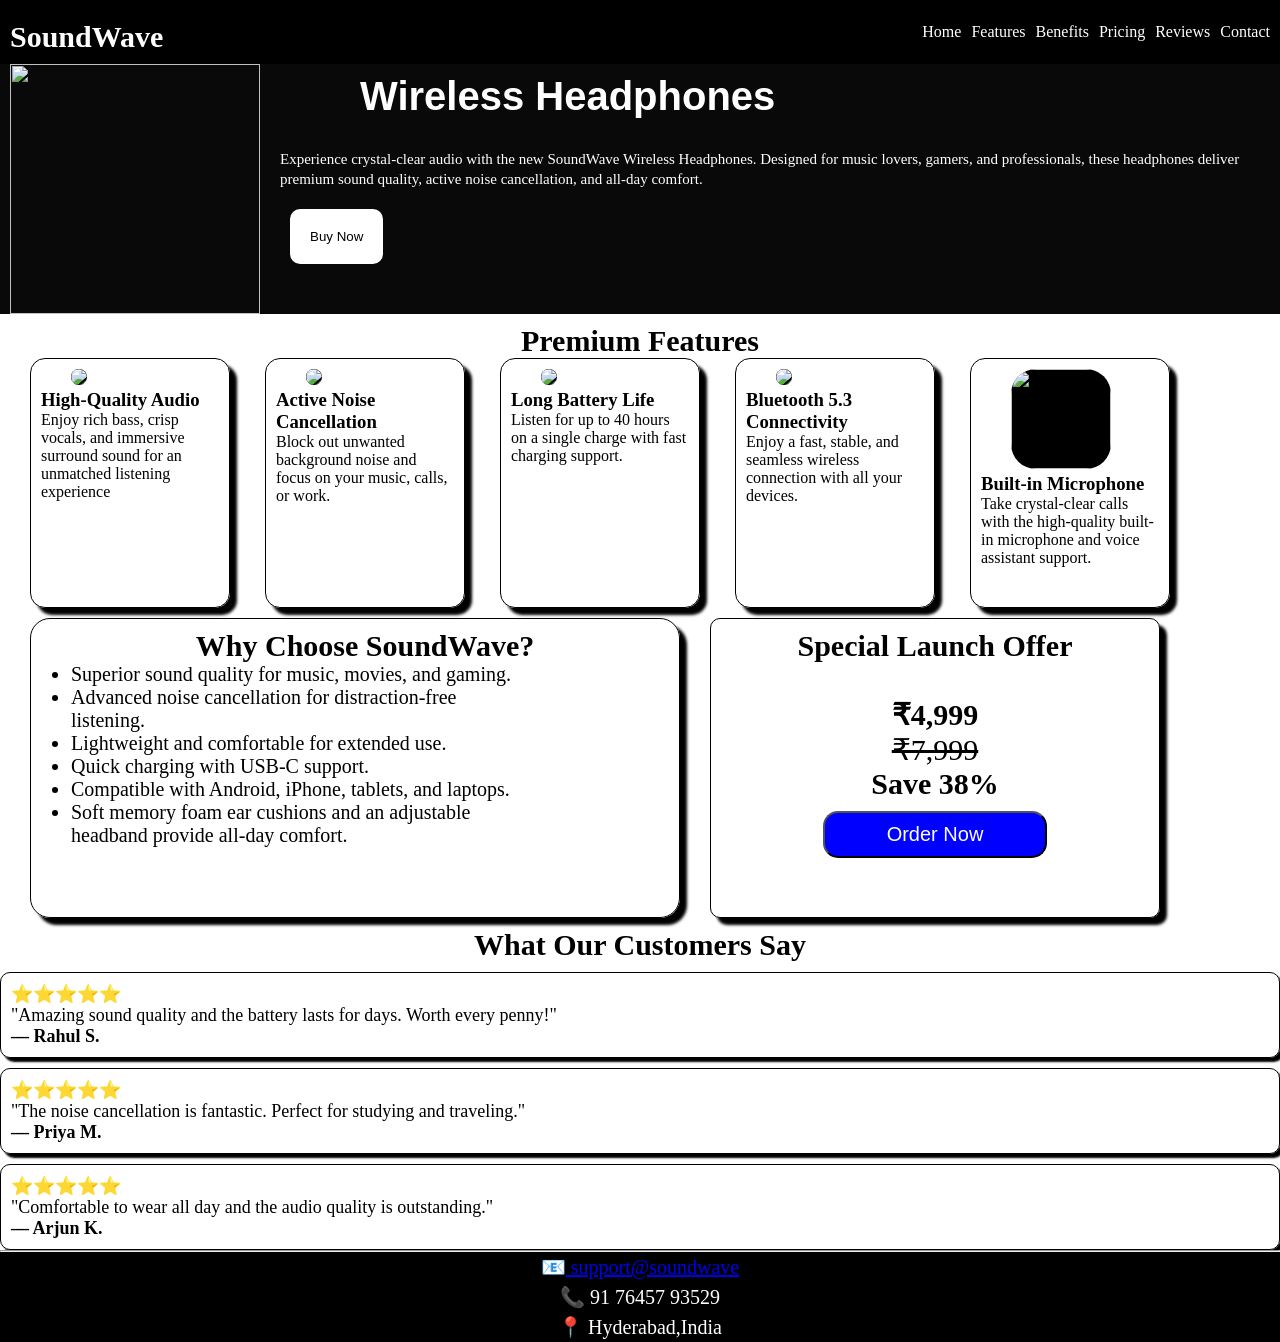
==== minor_project-2/index.html @ 2e13e32b "Organize projects into separate folders and add Minor Project 2" ====
<!DOCTYPE html>
<html lang="en">
<head>
    <meta charset="UTF-8">
    <meta name="viewport" content="width=device-width, initial-scale=1.0">
    <title>Minor Project 2</title>
</head>

    <link rel="stylesheet" href="style.css">

<body>
    
    <header>
    <nav>
        <h2>SoundWave</h2>
            <div class="navbar">
                <a href="#hero">Home</a>
                 <a href="#features">Features</a>
                  <a href="#benefits">Benefits</a>
                  <a href="#pricing">Pricing</a>
                  <a href="#reviews">Reviews</a>
                    <a href="#contact">Contact</a>

            </div>
    </header>
    
    <main>

        <section id="hero">
            <img  src="https://i.pinimg.com/736x/ea/27/d0/ea27d0baa1ea9b52c38a93477731c777.jpg">
        <div>
                <h2>Wireless Headphones</h2>
                <p>Experience crystal-clear audio with the new SoundWave Wireless Headphones. Designed for music lovers, gamers, and professionals, these headphones deliver premium sound quality, active noise cancellation, and all-day comfort.</p>
                <button>Buy Now</button>
         </div>
        </section>

        <h2>Premium Features</h2>
        <section id="features">
            
            <div>
                <img src="/music.jpeg">
                <h3>High-Quality Audio</h3>
                <p>Enjoy rich bass, crisp vocals, and immersive surround sound for an unmatched listening experience</p>
            </div>

            <div>
                <img src="/noise.jpeg">
                <h3>Active Noise Cancellation</h3>
                <p>Block out unwanted background noise and focus on your music, calls, or work.</p>
            </div>

            <div>
                <img src="/battery. for free">
                <h3>Long Battery Life</h3>
                <p>Listen for up to 40 hours on a single charge with fast charging support.</p>
            </div>

            <div>
                <img src="/bluetooth.jpeg">
                <h3>Bluetooth 5.3 Connectivity</h3>
                <p>Enjoy a fast, stable, and seamless wireless connection with all your devices.</p>
            </div>

            <div>
                <img src="/microphone.jpeg" height="100px">
                <h3>Built-in Microphone</h3>
                <p>Take crystal-clear calls with the high-quality built-in microphone and voice assistant support.</p>
            </div>

           

        </section>
       
        <div class="merge">
          <section id="benefits">
            <h2>Why Choose SoundWave?</h2>
            <div>
            
           <ul>
                <li>Superior sound quality for music, movies, and gaming.</li>
                <li>Advanced noise cancellation for distraction-free listening.</li>
                <li>Lightweight and comfortable for extended use.</li>
                <li>Quick charging with USB-C support.</li>
                <li>Compatible with Android, iPhone, tablets, and laptops.</li>
                <li>Soft memory foam ear cushions and an adjustable headband provide all-day comfort.</li>
            </ul>
            </div>
            
        </section>

        <section id="pricing">
            <div>
            <h2>Special Launch Offer</h2><br>
           
            <strong>₹4,999</strong><br>
            <del>₹7,999</del><br>
            <strong>Save 38%</strong><br>
            <button>Order Now</button>
            </div>
           
        </section>
        </div>
        <h2>What Our Customers Say</h2>
         <section id="reviews">
            <div>
            <p>⭐⭐⭐⭐⭐</p>
            <p>"Amazing sound quality and the battery lasts for days. Worth every penny!"</p>
            <h4>— Rahul S.</h4>
            </div>

            <div>
                <p>⭐⭐⭐⭐⭐</p>
                <p>"The noise cancellation is fantastic. Perfect for studying and traveling."</p>
                <h4>— Priya M.</h4>
            </div>

            <div>
                <p>⭐⭐⭐⭐⭐</p>
                <p>"Comfortable to wear all day and the audio quality is outstanding."</p>
                <h4>— Arjun K.</h4>
            </div>
        </section>

         
    </main>
<hr>
    <footer>
        <section id="contact">
            <p>📧<a href="support@soundwave"> support@soundwave</a></p>
            <p>📞 91 76457 93529</p>
            <p>📍 Hyderabad,India</p>
            
        </section>

    </footer>

            
    </nav>
</body>
</html>
---- minor_project-2/style.css ----
*{
    margin:0;
    box-sizing: border-box;
}


nav{
    background-color: black;
    color:white;
    display :flex;
    justify-content: space-between;
    padding:10px;
    flex-wrap: wrap;
    
    
}

.navbar{
    display:flex;
    gap:10px;
    align-items: center;
    flex-wrap: wrap;
}
.navbar a{
    color:white;
    text-decoration: none;
}
.navbar a:hover{
    color:rgb(240, 207, 17)
}

#hero{
    background-color: rgb(9, 9, 9);
    height:250px;
    max-height: 500px;
    display: flex;
    /* flex-wrap: wrap; */
    
     
     
     
}

  #hero div h2{
    margin-left:100px ;
    color:white;
    font-family: Arial, Helvetica, sans-serif;
    font-size: 40px;
    display:flex;
    flex-wrap: wrap;
    
}
#hero div p{
    color:white;
    margin-top: 10px;
    font-size: 15px;
    padding: 20px;
    line-height: 20px;
    flex-wrap: wrap;
}
#hero div button{
    border:none;
    border-radius: 10px;
    color:black;
    background-color: white;
    padding:20px;
    margin-left: 30px;
   
}
#hero div button:hover{
    background-color: blue;
}
    

#hero img{
   margin-left:10px ;
   width:100%;
    max-width:250px;
    height:250px;
}
#features{
     display: grid;
     grid-template-columns: repeat(5,200px);
     gap:35px;
     margin-left: 20px;
     
    
    
}
.merge{
    display:flex;
    gap:30px;
    flex-wrap: wrap;
   
}

#features div{
    width:100%;
    max-width:200px;
    height:250px;
    border:1px solid black;
    padding:10px;
    margin-left: 10px;
    justify-content: center;
    border-radius: 15px;
    box-shadow: 7px 7px 3px black;
    
     

    
    

}
 h2{
    text-align: center;
    font-size: 30px;
    font-family:Georgia, 'Times New Roman', Times, serif;
     margin-top: 10px;
}
#features div img{
    width: 100%;
    max-width:100px;
    background-color: black;
    border-radius: 25px;
    margin-left: 30px;
}
#benefits{
    width: 100%;
    max-width:650px;
    border:1px solid black;
    margin-top: 10px;
    border-radius:20px;
    margin-left:30px;
    box-shadow: 7px 7px 3px black;
    
}

#benefits h2{
    margin-left: 20px;
}
#benefits div{
    width: 100%;
    max-width:500px;
    

}
#benefits ul{
    
    font-size: 20px;   
}

#pricing div{
    border:1px solid black;
    margin-top: 10px;
    /* width:100%; */
    width:450px;
    height:300px;
    border-radius:10px;
    text-align:center;
    font-size:30px;
    box-shadow: 7px 7px 3px black;
    
}
 
#pricing button{
    font-size: 20px;
    border-radius: 15px;
    padding:10px;
    width:50%;
    align-items: center;
    margin-top: 10px;
    color:white;
    background-color: blue;
} 
#reviews div {
    margin-top: 10px;
    font-size:18px;
    border:1px solid black;
    padding:10px;
    border-radius: 10px;
    box-shadow: 4px 4px 2px black;
    flex-wrap: wrap;
}
footer{
    color:white;
    font-size: 20px;
    background-color: black;
    text-align: center;
    
}
#contact p{
    line-height: 30px;
}
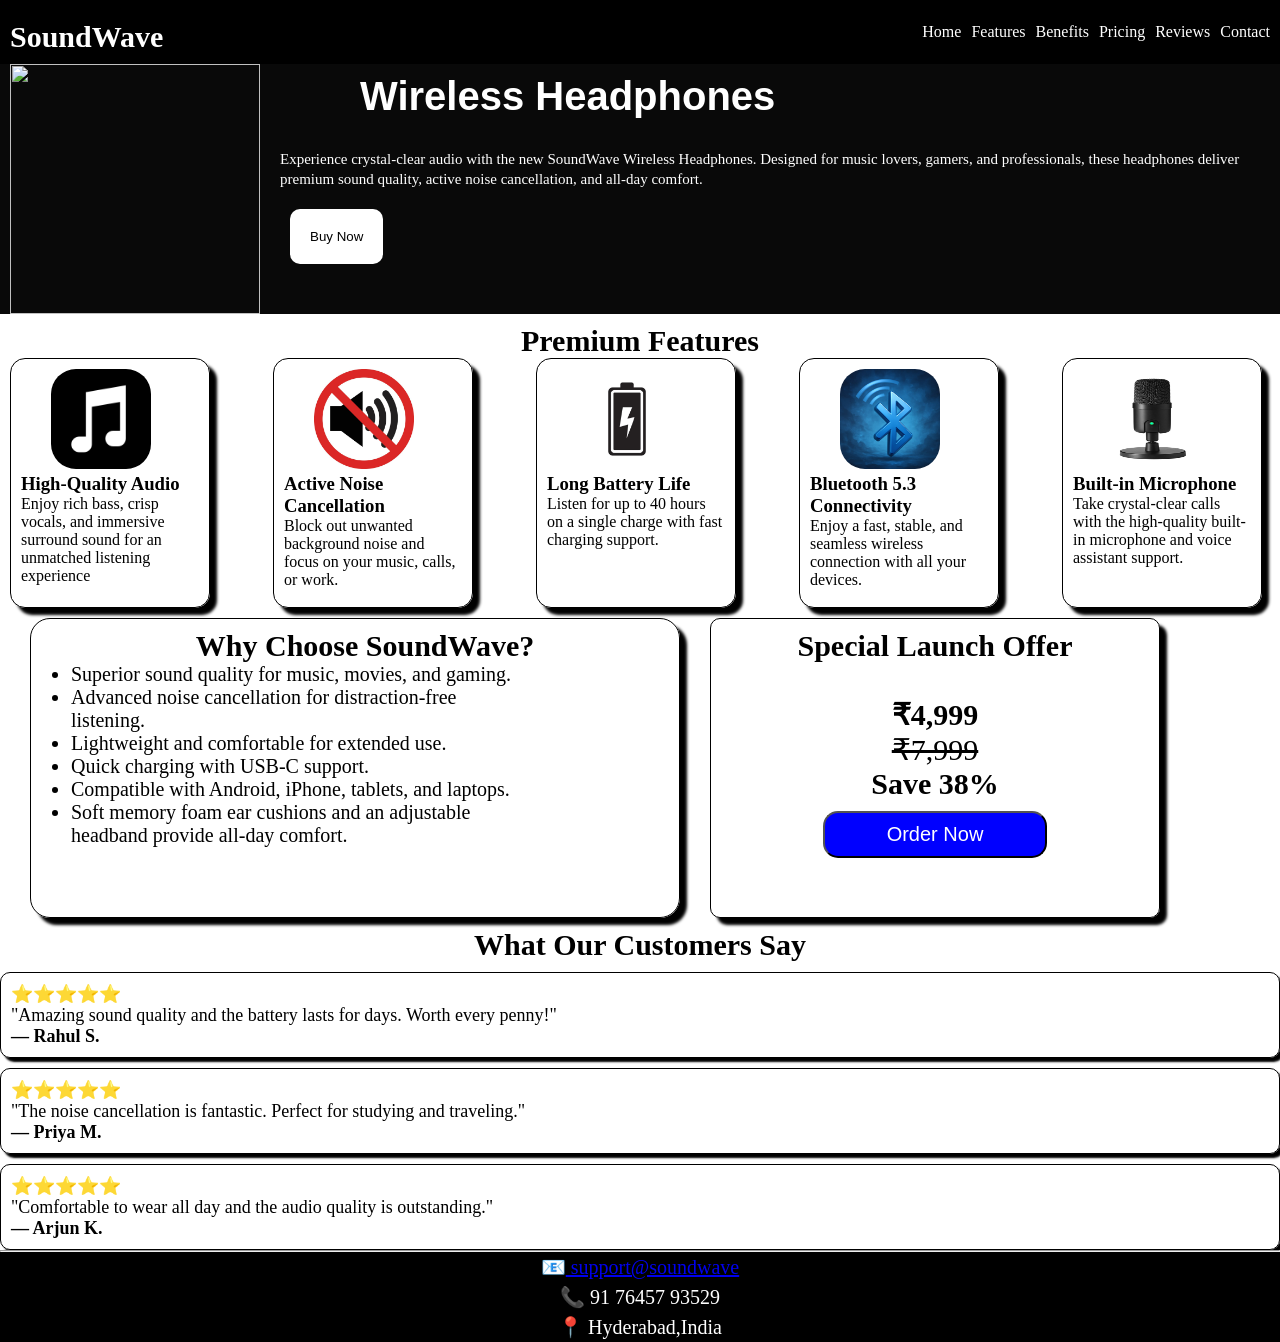
==== commit 756627d4: "portfolio" ====
--- a/minor_project-2/index.html
+++ b/minor_project-2/index.html
@@ -39,31 +39,31 @@
         <section id="features">
             
             <div>
-                <img src="/music.jpeg">
+                <img src="music.jpeg">
                 <h3>High-Quality Audio</h3>
                 <p>Enjoy rich bass, crisp vocals, and immersive surround sound for an unmatched listening experience</p>
             </div>
 
             <div>
-                <img src="/noise.jpeg">
+                <img src="noise.jpeg">
                 <h3>Active Noise Cancellation</h3>
                 <p>Block out unwanted background noise and focus on your music, calls, or work.</p>
             </div>
 
             <div>
-                <img src="/battery. for free">
+                <img src="battery. for free">
                 <h3>Long Battery Life</h3>
                 <p>Listen for up to 40 hours on a single charge with fast charging support.</p>
             </div>
 
             <div>
-                <img src="/bluetooth.jpeg">
+                <img src="bluetooth.jpeg">
                 <h3>Bluetooth 5.3 Connectivity</h3>
                 <p>Enjoy a fast, stable, and seamless wireless connection with all your devices.</p>
             </div>
 
             <div>
-                <img src="/microphone.jpeg" height="100px">
+                <img src="microphone.jpeg" height="100px">
                 <h3>Built-in Microphone</h3>
                 <p>Take crystal-clear calls with the high-quality built-in microphone and voice assistant support.</p>
             </div>
--- a/minor_project-2/style.css
+++ b/minor_project-2/style.css
@@ -31,10 +31,10 @@
 
 #hero{
     background-color: rgb(9, 9, 9);
-    height:250px;
-    max-height: 500px;
+     height:250px;
+    max-height: 100%; 
     display: flex;
-    /* flex-wrap: wrap; */
+     /* flex-wrap: wrap;   */
     
      
      
@@ -56,6 +56,7 @@
     font-size: 15px;
     padding: 20px;
     line-height: 20px;
+    display: flex;
     flex-wrap: wrap;
 }
 #hero div button{
@@ -78,11 +79,12 @@
     max-width:250px;
     height:250px;
 }
+
 #features{
-     display: grid;
-     grid-template-columns: repeat(5,200px);
-     gap:35px;
-     margin-left: 20px;
+      display: grid; 
+     grid-template-columns: repeat(auto-fit,minmax(200px,1fr));
+      gap:35px; 
+     
      
     
     
@@ -190,4 +192,7 @@
 }
 #contact p{
     line-height: 30px;
-}+}
+
+
+
